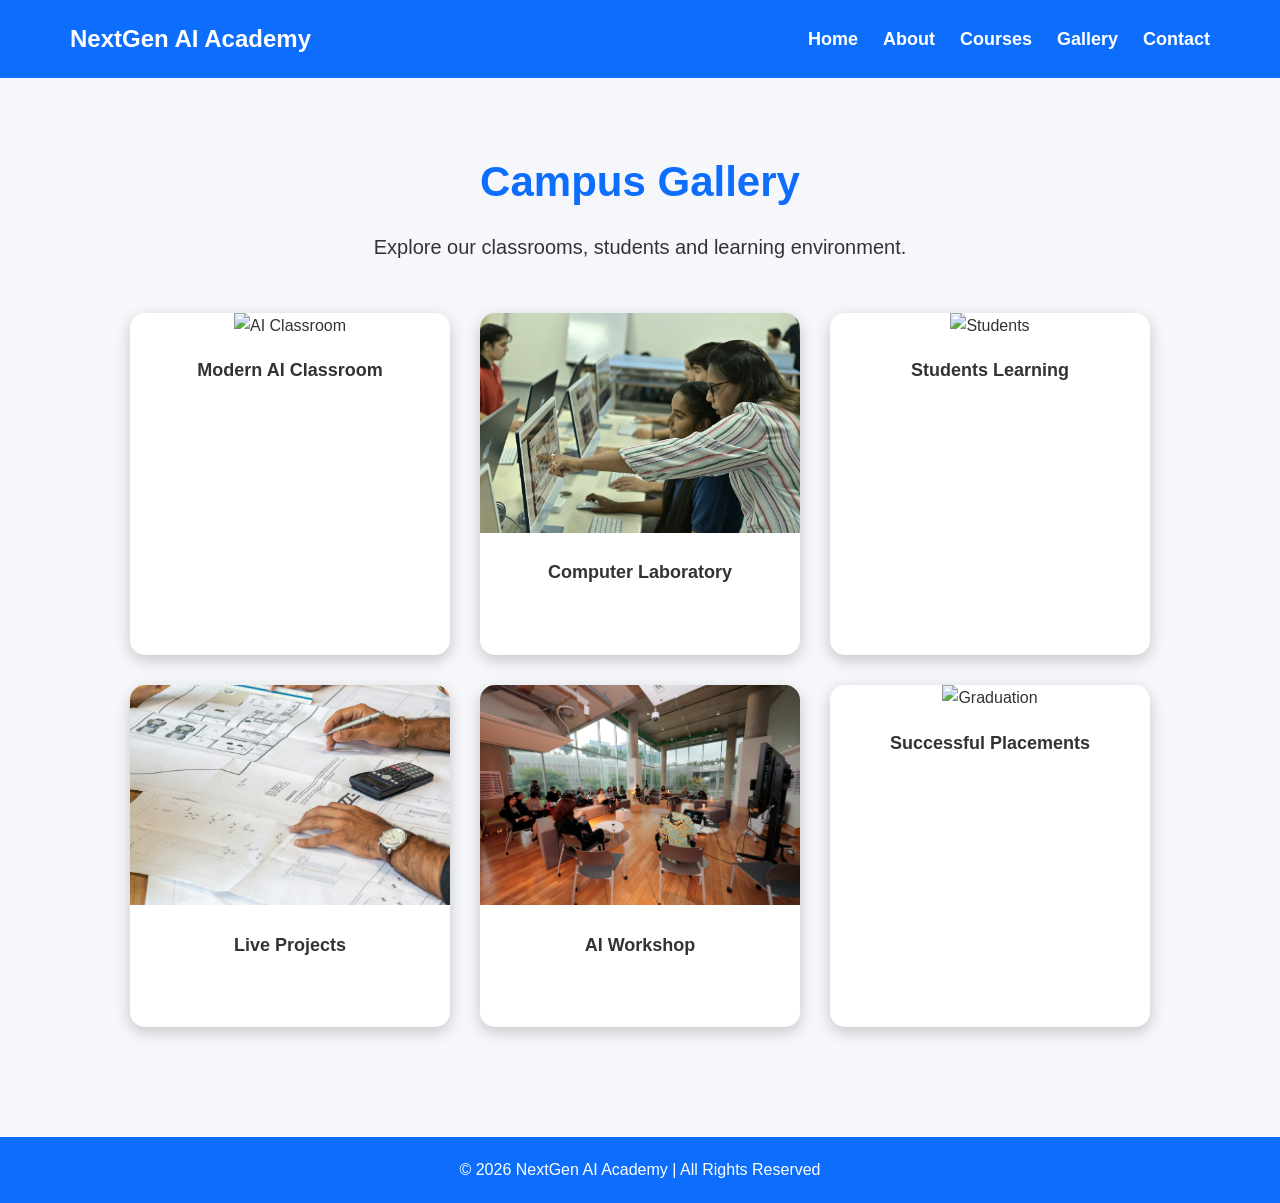
==== gallery.html @ 4ff1b0dc "Upload website files" ====
<!DOCTYPE html>
<html lang="en">

<head>

    <title>NextGen AI Academy</title>

    <meta name="description" content="Best AI, ML and Full Stack Development Institute">

    <meta name="keywords" content="AI, Machine Learning, Python, Full Stack">

    <meta name="author" content="Your Name">

    <meta charset="UTF-8">

    <meta name="viewport" content="width=device-width, initial-scale=1.0">

    <link rel="stylesheet" href="css/style.css">

</head>

<body>

    <header>

        <nav>

            <h2>NextGen AI Academy</h2>

            <ul>
                <li><a href="index.html">Home</a></li>
                <li><a href="about.html">About</a></li>
                <li><a href="courses.html">Courses</a></li>
                <li><a href="gallery.html">Gallery</a></li>
                <li><a href="contact.html">Contact</a></li>
            </ul>

        </nav>

    </header>

    <section class="gallery">

        <h1>Campus Gallery</h1>

        <p>Explore our classrooms, students and learning environment.</p>

        <div class="gallery-container">

            <div class="gallery-card">
                <img src="images/classroom.jpg" alt="AI Classroom">
                <p>Modern AI Classroom</p>
            </div>

            <div class="gallery-card">
                <img src="images/lab.jpg" alt="Computer Lab">
                <p>Computer Laboratory</p>
            </div>

            <div class="gallery-card">
                <img src="images/student.jpg" alt="Students">
                <p>Students Learning</p>
            </div>

            <div class="gallery-card">
                <img src="images/project.jpg" alt="Projects">
                <p>Live Projects</p>
            </div>

            <div class="gallery-card">
                <img src="images/workshop.jpg" alt="Workshop">
                <p>AI Workshop</p>
            </div>

            <div class="gallery-card">
                <img src="images/graduation.jpg" alt="Graduation">
                <p>Successful Placements</p>
            </div>

        </div>

    </section>

    <footer>

        <p>© 2026 NextGen AI Academy | All Rights Reserved</p>

    </footer>

</body>

</html>
---- css/style.css ----
/* Reset */

* {
    margin: 0;
    padding: 0;
    box-sizing: border-box;
}

/* Body */

body {
    font-family: Arial, sans-serif;
    background: #f5f7fa;
    color: #333333;
    line-height: 1.6;
}

/* Navigation */

.about {
    padding-top: 100px;
}

nav {
    background: #0d6efd;
    display: flex;
    justify-content: space-between;
    align-items: center;
    padding: 20px 70px;
    position: sticky;
    top: 0;
    z-index: 1000;
}

nav h2 {
    color: white;
}

nav ul {
    list-style: none;
    display: flex;
    gap: 25px;
}

nav ul li a {
    color: white;
    text-decoration: none;
    font-size: 18px;
    font-weight: bold;
}

nav ul li a:hover {
    color: yellow;
}

/* Hero Section */

.hero {
    text-align: center;
    padding: 80px 20px;
}

.hero h1 {
    font-size: 48px;
    margin-bottom: 20px;
}

.hero p {
    font-size: 22px;
    margin-bottom: 30px;
}

.hero {
    /* background-image: url("../images/hero.jpg"); */
    background-image: url("../images/hero.jpg");

    background-color: #0d6efd;

    height: 500px;

    display: flex;
    flex-direction: column;
    justify-content: center;
    align-items: center;

    color: white;
}

.btn {
    background: #0d6efd;
    color: white;
    text-decoration: none;
    padding: 15px 35px;
    border-radius: 8px;
    font-size: 18px;
}

.btn:hover {
    background: #084298;
}

.btn {

    background: #ff9800;

    padding: 15px 35px;

    border-radius: 40px;

    text-decoration: none;

    color: white;

    font-size: 20px;

    font-weight: bold;

    transition: 0.3s;

}

.btn:hover {

    background: #e68900;

    transform: scale(1.05);

}

/* Features */

.features {
    padding: 60px;
    text-align: center;
}

.features h2 {
    margin-bottom: 40px;
}

.feature-card {
    background: white;
    padding: 25px;
    margin: 20px auto;
    width: 70%;
    border-radius: 12px;
    box-shadow: 0 4px 10px rgba(0, 0, 0, 0.2);
}

.courses {

    padding: 70px 30px;

    text-align: center;

}

.course-container {

    display: flex;

    justify-content: center;

    gap: 25px;

    flex-wrap: wrap;

}

.course-card {

    background: white;

    width: 300px;

    padding: 30px;

    border-radius: 15px;

    box-shadow: 0 4px 10px rgba(0, 0, 0, 0.2);

    transition: 0.3s;

}

.course-card:hover {

    transform: translateY(-10px);

}

.courses {
    padding: 60px 40px;
    background: #f5f7fa;
    text-align: center;
}

.course-container {
    display: flex;
    justify-content: center;
    gap: 25px;
    flex-wrap: wrap;
    margin-top: 40px;
}

.course-card {
    background: white;
    width: 300px;
    padding: 30px;
    border-radius: 15px;
    box-shadow: 0 5px 15px rgba(0, 0, 0, 0.15);
    transition: 0.3s;
}

.course-card:hover {
    transform: translateY(-10px);
}

/* Testimonials */

.testimonials {
    background: #eef5ff;
    padding: 70px 30px;
    text-align: center;
}

.testimonial-container {
    display: flex;
    justify-content: center;
    gap: 25px;
    flex-wrap: wrap;
    margin-top: 40px;
}

.testimonial-card {
    background: white;
    width: 300px;
    padding: 25px;
    border-radius: 12px;
    box-shadow: 0 5px 12px rgba(0, 0, 0, 0.15);
    transition: 0.3s;
}

.testimonial-card:hover {
    transform: translateY(-8px);
}

footer {
    background: #0d6efd;
    color: white;
    text-align: center;
    padding: 20px;
    margin-top: 40px;
}

/* Mobile Responsive */

@media (max-width:768px) {

    nav {
        flex-direction: column;
        padding: 20px;
    }

    nav ul {
        flex-direction: column;
        text-align: center;
        margin-top: 15px;
    }

    .hero h1 {
        font-size: 32px;
    }

    .hero p {
        font-size: 18px;
    }

    .course-container,
    .testimonial-container {
        flex-direction: column;
        align-items: center;
    }

    .feature-card {
        width: 90%;
    }

}

/* About Page */

.about {
    text-align: center;
    padding: 70px 20px;
}

.about h1 {
    color: #0d6efd;
    margin-bottom: 20px;
}

.about p {
    max-width: 800px;
    margin: auto;
    font-size: 18px;
}

.mission {
    display: flex;
    justify-content: center;
    gap: 30px;
    flex-wrap: wrap;
    padding: 50px;
}

.box {
    width: 400px;
    background: white;
    padding: 30px;
    border-radius: 12px;
    box-shadow: 0 5px 15px rgba(0, 0, 0, 0.15);
}

.stats {
    display: flex;
    justify-content: center;
    gap: 25px;
    flex-wrap: wrap;
    padding: 60px;
    background: #f5ffee;
}

.stat-box {
    width: 180px;
    background: rgb(255, 255, 255);
    padding: 30px;
    border-radius: 12px;
    box-shadow: 0 4px 12px rgba(0, 0, 0, 0.15);
}

.stat-box h2 {
    color: #0da9fd;
    font-size: 36px;
}

/* Courses Page */

.course-page {
    padding: 80px 30px;
    text-align: center;
}

.course-page h1 {
    color: #0d6efd;
    margin-bottom: 20px;
}

.course-page p {
    margin-bottom: 30px;
}

.course-container {
    display: flex;
    justify-content: center;
    flex-wrap: wrap;
    gap: 30px;
}

.course-card {
    width: 300px;
    background: white;
    border-radius: 15px;
    overflow: hidden;
    box-shadow: 0 5px 15px rgba(0, 0, 0, 0.2);
    transition: 0.3s;
}

.course-card {
    width: 300px;
}

.course-card:hover {
    transform: translateY(-10px);
    transition: .3s;
}

.course-card img {
    width: 100%;
    height: 200px;
    object-fit: cover;
}

.course-card h3 {
    margin: 15px 0;
}

.course-card p {
    margin: 10px;
}

.course-card .btn {
    display: inline-block;
    margin: 20px;
}

/* =========================
   Gallery Section
========================= */

.gallery {
    padding: 70px 40px;
    text-align: center;
    background: #f5f7fa;
}

.gallery h1 {
    font-size: 42px;
    color: #0d6efd;
    margin-bottom: 15px;
}

.gallery p {
    font-size: 20px;
    margin-bottom: 50px;
}

.gallery-container {

    display: flex;

    flex-wrap: wrap;

    justify-content: center;

    gap: 30px;

}

.gallery-card {

    background: white;

    width: 320px;

    border-radius: 15px;

    overflow: hidden;

    box-shadow: 0 5px 15px rgba(0, 0, 0, .2);

    transition: .3s;

}

.gallery-card:hover {

    transform: translateY(-10px);

}

.gallery-card img {

    width: 100%;

    height: 220px;

    object-fit: cover;

}

.gallery-card p {

    padding: 18px;

    font-size: 18px;

    font-weight: bold;

}

/* =========================
Contact Page
========================= */

.contact {

    padding: 70px 20px;

    text-align: center;

    background: #f5f7fa;

}

.contact h1 {

    font-size: 42px;

    color: #0d6efd;

    margin-bottom: 10px;

}

.contact p {

    margin-bottom: 30px;

}

.contact form {

    width: 60%;

    margin: auto;

    display: flex;

    flex-direction: column;

    gap: 20px;

}

.contact input,

.contact textarea {

    padding: 15px;

    font-size: 18px;

    border: 1px solid #ccc;

    border-radius: 10px;

}

.contact button {

    padding: 15px;

    background: #ff9800;

    color: white;

    font-size: 20px;

    border: none;

    border-radius: 30px;

    cursor: pointer;

}

.contact button:hover {

    background: #e68900;

}

.contact-info {

    margin-top: 50px;

    background: white;

    padding: 30px;

    border-radius: 15px;

    width: 60%;

    margin-left: auto;

    margin-right: auto;

    box-shadow: 0 5px 15px rgba(0, 0, 0, .2);

}

/* =========================
Responsive Design
========================= */

@media (max-width:768px) {

    nav {

        flex-direction: column;

        padding: 20px;

    }

    nav ul {

        flex-direction: column;

        margin-top: 20px;

        gap: 15px;

    }

    .hero h1 {

        font-size: 34px;

    }

    .hero p {

        font-size: 18px;

    }

    .course-container {

        flex-direction: column;

        align-items: center;

    }

    .gallery-container {

        flex-direction: column;

        align-items: center;

    }

    .contact form {

        width: 95%;

    }

    .contact-info {

        width: 95%;

    }

    .feature-card {

        width: 95%;

    }

    .about-container {

        flex-direction: column;

    }

}
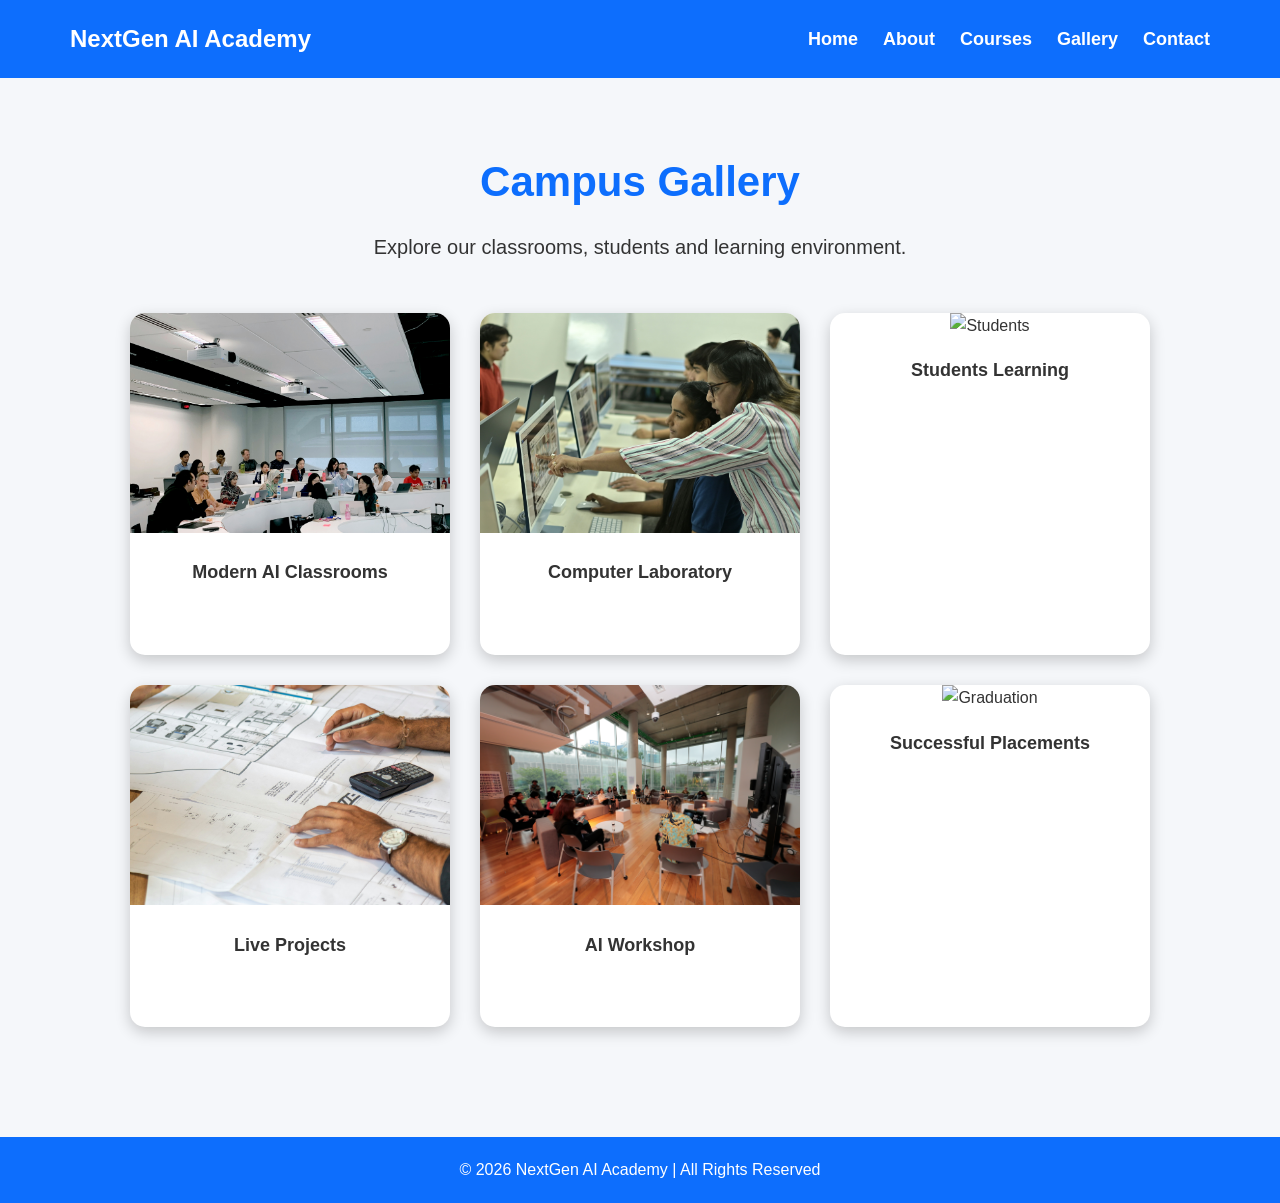
==== commit d027b444: "Replace gallery images" ====
--- a/gallery.html
+++ b/gallery.html
@@ -48,8 +48,8 @@
         <div class="gallery-container">
 
             <div class="gallery-card">
-                <img src="images/classroom.jpg" alt="AI Classroom">
-                <p>Modern AI Classroom</p>
+                <img src="images/classrooms.jpg" alt="AI Classrooms">
+                <p>Modern AI Classrooms</p>
             </div>
 
             <div class="gallery-card">
@@ -58,7 +58,7 @@
             </div>
 
             <div class="gallery-card">
-                <img src="images/student.jpg" alt="Students">
+                <img src="images/students.jpg" alt="Students">
                 <p>Students Learning</p>
             </div>
 
